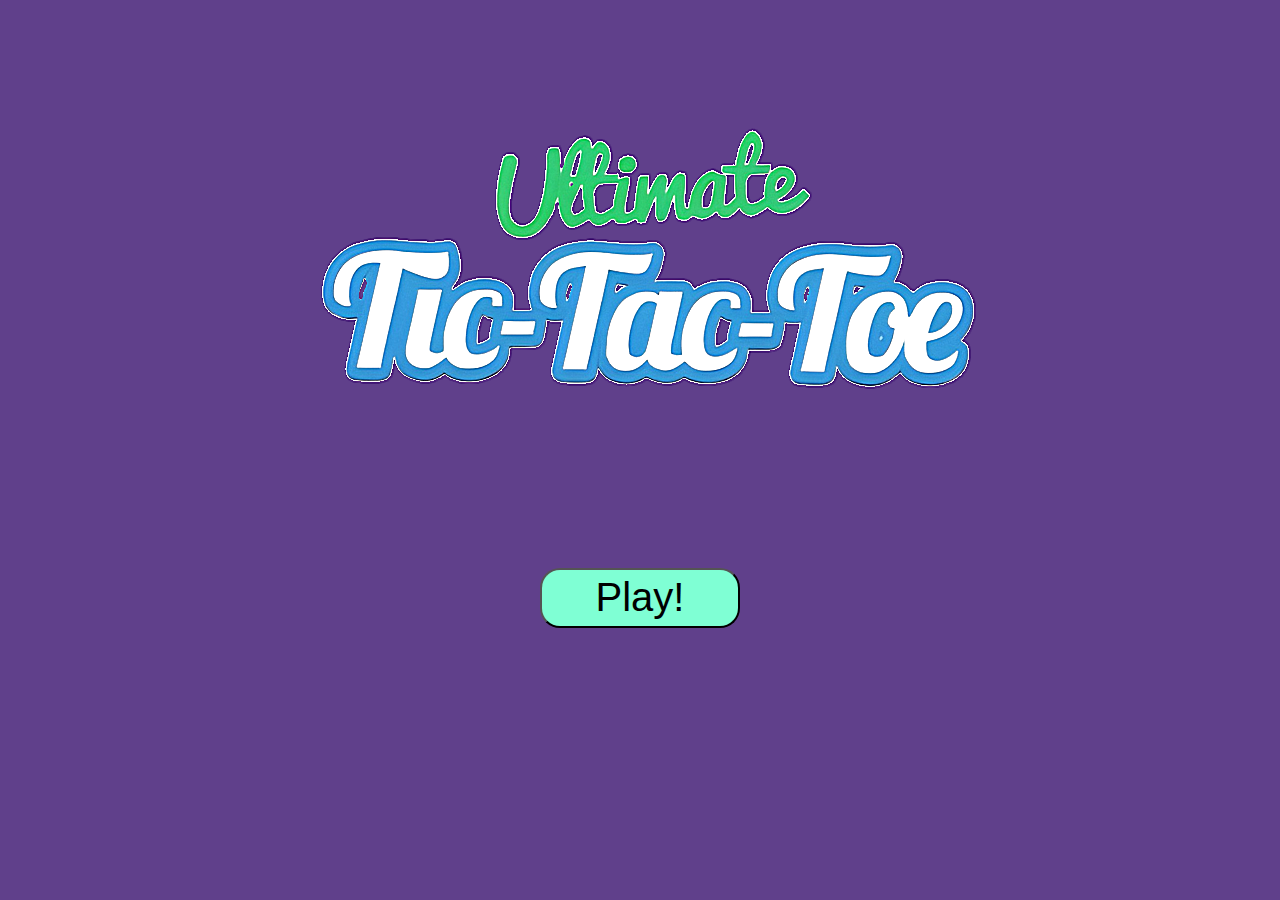
==== index.html @ 4c0abef0 "Add files via upload" ====
<!DOCTYPE html>
<html lang="en">
<head>
    <meta charset="UTF-8">
    <meta name="viewport" content="width=device-width, initial-scale=1.0">
    <title>Ultimate Tic-Tac-Toe</title>
    <link rel="stylesheet" type="text/css" href="styles.css">
    <script defer type="text/javascript" src="code.js"></script>
</head>
<body>
    <img id="home" src="logo.png">
    <form action="game.html">
    <button type="submit" id="button2">Play!</button>
</form>
</body>
</html>
---- styles.css ----
html,body{
    height:100%;
    background-color:#60408B;
    display:flex;
    flex-direction:column;
    align-items:center;
    justify-content:center;
}
#logo{
   height:20%;
position:absolute;
top:40px;
left:37%;
}
#container{
display:flex;
align-self:center;
flex-wrap:wrap;
align-items:center;
justify-content:center;
height:auto;
width:40%;
position:relative;
top:80px;
gap:0px;
border-radius: 5px;
}
#paragraph{
    position:relative;
    text-align:center;
    top:-35px;
    color:white;
    font-size:25px;
}
#button{
  position:relative;
  z-index:1;
  top:17%;
  opacity:10;
  height:3rem;
  background-color:rgb(207, 207, 26);
border-radius: 10px;
display: none;
font-weight:bold;
font-size:20px;
}
#button,#button2:hover{
    cursor:pointer;
    border:2px solid black;
    transform:translate(-5px,-5px);
    background-color:rgb(29, 203, 234);
    transition:all 0.2s;
}
.space{
    flex-basis:100%;
    height:0;
}
.box{
    height:100px;
    width:100px;
    border: solid #00FC85 5px;
    flex-grow:1;
    background-color:#197991;
    color:rgb(189, 189, 32);
    text-align:center;
    

}
.box:hover{
    background-color:#144a57;
    cursor:pointer;
}
#home{
    position:relative;
    top:-150px;
    
}
#button2{
    font-size:40px;
    border-radius:20px;
    width:200px;
    height:60px;
    background-color:aquamarine
}
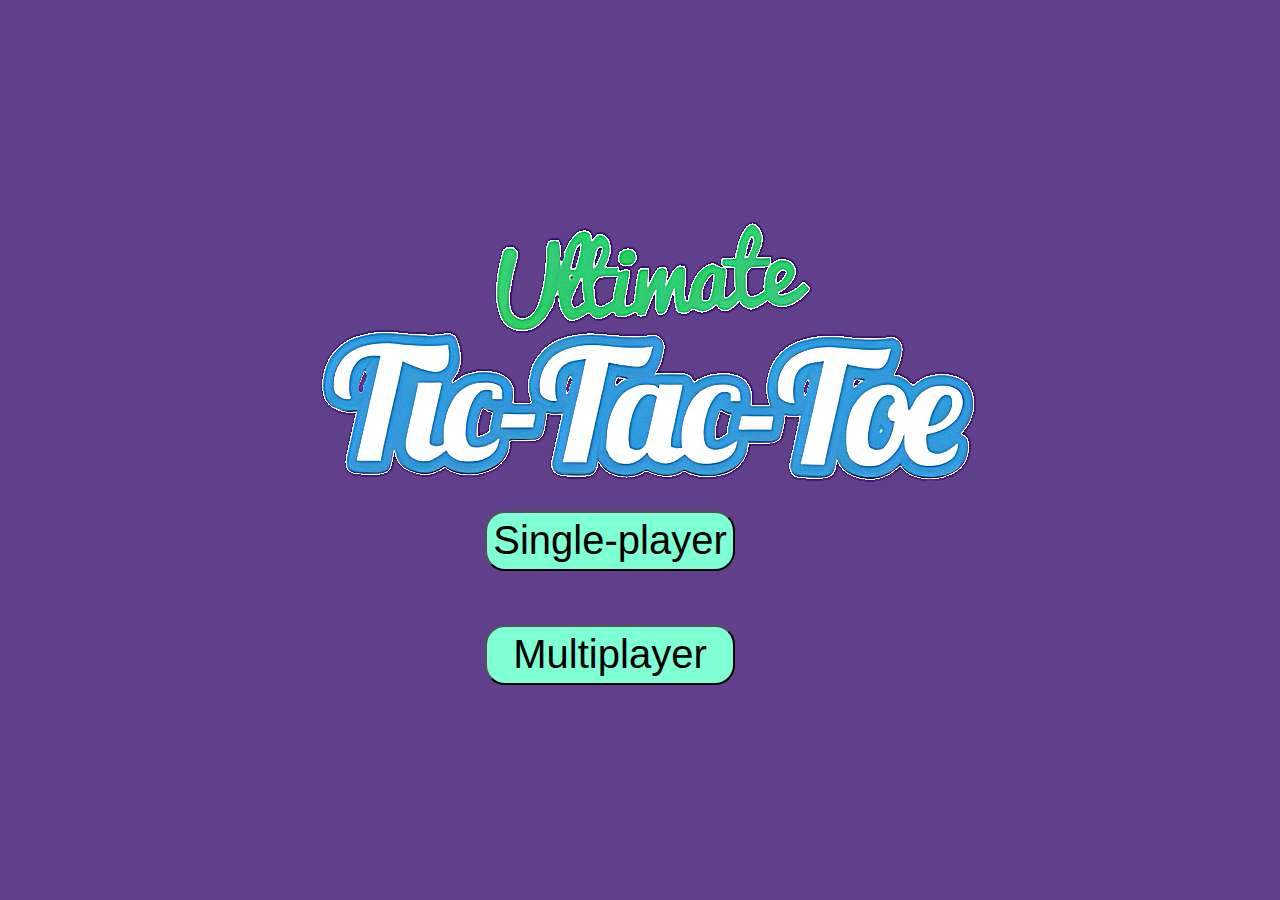
==== commit 4d69ada9: "Added singleplayer (difficulty: idiot)" ====
--- a/index.html
+++ b/index.html
@@ -4,13 +4,20 @@
     <meta charset="UTF-8">
     <meta name="viewport" content="width=device-width, initial-scale=1.0">
     <title>Ultimate Tic-Tac-Toe</title>
+    <script defer type="text/javascript" src="code.js"></script>
     <link rel="stylesheet" type="text/css" href="styles.css">
-    <script defer type="text/javascript" src="code.js"></script>
+    <link rel="stylesheet" href="https://cdnjs.cloudflare.com/ajax/libs/animate.css/4.1.1/animate.min.css">
 </head>
 <body>
-    <img id="home" src="logo.png">
+    <img src="logo.png">
+    <form action="singleplayer.html">
+    <button type="submit" id="button2" class="sideBySideForm">Single-player   </button>
+</form>
+<br>
+<br>
+<br>
     <form action="game.html">
-    <button type="submit" id="button2">Play!</button>
+    <button type="submit" id="button2" class="sideBySideForm" >Multiplayer</button>
 </form>
 </body>
 </html>--- a/styles.css
+++ b/styles.css
@@ -8,9 +8,15 @@
 }
 #logo{
    height:20%;
-position:absolute;
-top:40px;
-left:37%;
+   position:relative;
+   top:-50px;
+}
+#home{
+    position:relative;
+    top:-150px;
+    animation:fadeInTopLeft;
+    animation-duration:0.5s;
+    
 }
 #container{
 display:flex;
@@ -21,7 +27,7 @@
 height:auto;
 width:40%;
 position:relative;
-top:80px;
+
 gap:0px;
 border-radius: 5px;
 }
@@ -35,7 +41,7 @@
 #button{
   position:relative;
   z-index:1;
-  top:17%;
+top:5%;
   opacity:10;
   height:3rem;
   background-color:rgb(207, 207, 26);
@@ -43,13 +49,42 @@
 display: none;
 font-weight:bold;
 font-size:20px;
+animation:fadeInUp;
+animation-play-state: running;
+animation-duration:0.5s;
+animation-iteration-count: 1;
 }
-#button,#button2:hover{
+#button:hover{
     cursor:pointer;
     border:2px solid black;
     transform:translate(-5px,-5px);
     background-color:rgb(29, 203, 234);
     transition:all 0.2s;
+}
+#button2:hover{
+    cursor:pointer;
+    border:2px solid black;
+    color:white;
+    transform:translate(-5px,-5px);
+    transition:all 0.2s;
+    background-color:rgb(11, 116, 143)
+}
+#button2{
+    font-size:40px;
+    border-radius:20px;
+    width:250px;
+    height:60px;
+    background-color:aquamarine;
+    opacity:1;
+margin-right:60px;
+    animation:bounceInUp backwards;
+    animation-delay:0.5s;
+    animation-duration:0.5s;
+    animation-iteration-count: 1;
+ 
+}
+.sideBySideForm{
+    display:inline-block;
 }
 .space{
     flex-basis:100%;
@@ -63,22 +98,28 @@
     background-color:#197991;
     color:rgb(189, 189, 32);
     text-align:center;
-    
-
 }
 .box:hover{
     background-color:#144a57;
     cursor:pointer;
 }
-#home{
-    position:relative;
-    top:-150px;
-    
-}
-#button2{
-    font-size:40px;
-    border-radius:20px;
-    width:200px;
-    height:60px;
-    background-color:aquamarine
+@media (max-width:840px){
+    #home{
+       height:25%;
+    }
+    #button2{
+        font-size:30px;
+        height:45px;
+        width:150px;
+    }
+    .box{
+        width:75px;
+        height:75px;
+        
+    }
+    #container{
+        width:65%;
+    }
+  
+
 }